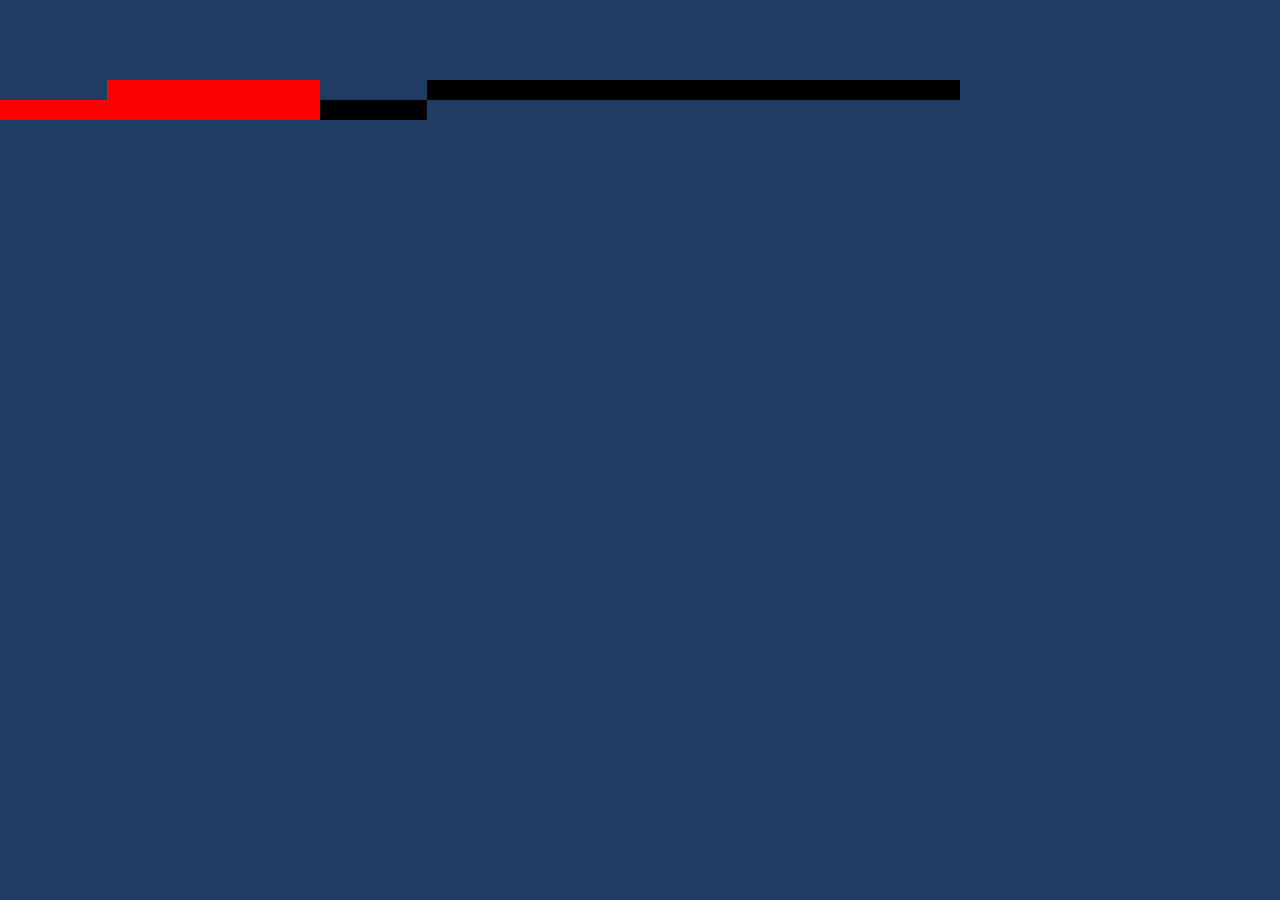
==== bonus/NYAN/index.html @ 743e8edb "FEAT add bonus iron-man" ====
<!DOCTYPE html>
<html lang="en">
<head>
  <meta charset="UTF-8">
  <meta http-equiv="X-UA-Compatible" content="IE=edge">
  <meta name="viewport" content="width=device-width, initial-scale=1.0">
  <title>Document</title>
  <link rel="stylesheet" href="./css/12-bool.css">
  <link rel="stylesheet" href="./css/app.css">
</head>
<body>

  <div class="row">
    <div class="col-12 ">

    </div>
  </div>
  <div class="row">
    <div class="col-12 ">

    </div>
  </div>
  <div class="row">
    <div class="col-12 ">

    </div>
  </div>
  <div class="row">
    <div class="col-12 ">

    </div>
  </div>

  <div class="row">
    <div class="col-2 bg-color-red col-offset-1 ">

    </div>
    <div class="col-5 bg-color-black col-offset-1">

    </div>
  </div>

  <div class="row">
    <div class="col-3 bg-color-red">

    </div>
    <div class="col-1 bg-color-black">

    </div>
  </div>
  
</body>
</html>
---- bonus/NYAN/css/12-bool.css ----
* {
	margin: 0;
	padding: 0;
	box-sizing: border-box;
}


.row {
	display: flex;
	flex-direction: row;
	flex-wrap: wrap;
	margin-left: calc(var(--gutter-x) / 2 * -1);
	margin-right: calc(var(--gutter-x) / 2 * -1);
}

.col {
	flex-grow: 1;
	flex-basis: 0;
	max-width: 50%;
}

.row > * {
	padding: 0 calc(var(--gutter-x) / 2);
}

/* col dimension */

.col-1 {
	flex-basis: calc((100% / 12) * 1);
}

.col-2 {
	flex-basis: calc((100% / 12) * 2);
}

.col-3 {
	flex-basis: calc((100% / 12) * 3);
}

.col-4 {
	flex-basis: calc((100% / 12) * 4);
}

.col-5 {
	flex-basis: calc((100% / 12) * 5);
}

.col-6 {
	flex-basis: calc((100% / 12) * 6);
}

.col-7 {
	flex-basis: calc((100% / 12) * 7);
}

.col-8 {
	flex-basis: calc((100% / 12) * 8);
}

.col-9 {
	flex-basis: calc((100% / 12) * 9);
}

.col-10 {
	flex-basis: calc((100% / 12) * 10);
}

.col-11 {
	flex-basis: calc((100% / 12) * 11);
}

.col-12 {
	flex-basis: calc((100% / 12) * 12);
}

/* offset */

.col-offset-1 {
	margin-left: calc((100% / 12) * 1);
}

.col-offset-2 {
	margin-left: calc((100% / 12) * 2);
}

.col-offset-3 {
	margin-left: calc((100% / 12) * 3);
}

.col-offset-4 {
	margin-left: calc((100% / 12) * 4);
}

.col-offset-5 {
	margin-left: calc((100% / 12) * 5);
}

.col-offset-6 {
	margin-left: calc((100% / 12) * 6);
}

.col-offset-7 {
	margin-left: calc((100% / 12) * 7);
}

.col-offset-8 {
	margin-left: calc((100% / 12) * 8);
}

.col-offset-9 {
	margin-left: calc((100% / 12) * 9);
}

.col-offset-10 {
	margin-left: calc((100% / 12) * 10);
}

.col-offset-11 {
	margin-left: calc((100% / 12) * 11);
}

/* @media all and (max-width: 480px) {
	[class*='col-'] {
		flex-basis: calc((100% / 12) * 12);
	}
} */

@media all AND (min-width: 576px) {
	.col-sm-1 {
		flex-basis: calc((100% / 12) * 1);
	}

	.col-sm-2 {
		flex-basis: calc((100% / 12) * 2);
	}

	.col-sm-3 {
		flex-basis: calc((100% / 12) * 3);
	}

	.col-sm-4 {
		flex-basis: calc((100% / 12) * 4);
	}

	.col-sm-5 {
		flex-basis: calc((100% / 12) * 5);
	}

	.col-sm-6 {
		flex-basis: calc((100% / 12) * 6);
	}

	.col-sm-7 {
		flex-basis: calc((100% / 12) * 7);
	}

	.col-sm-8 {
		flex-basis: calc((100% / 12) * 8);
	}

	.col-sm-9 {
		flex-basis: calc((100% / 12) * 9);
	}

	.col-sm-10 {
		flex-basis: calc((100% / 12) * 10);
	}

	.col-sm-11 {
		flex-basis: calc((100% / 12) * 11);
	}

	.col-sm-12 {
		flex-basis: calc((100% / 12) * 12);
	}

	.col-sm-offset-1 {
		margin-left: calc((100% / 12) * 1);
	}

	.col-sm-offset-2 {
		margin-left: calc((100% / 12) * 2);
	}

	.col-sm-offset-3 {
		margin-left: calc((100% / 12) * 3);
	}

	.col-sm-offset-4 {
		margin-left: calc((100% / 12) * 4);
	}

	.col-sm-offset-5 {
		margin-left: calc((100% / 12) * 5);
	}

	.col-sm-offset-6 {
		margin-left: calc((100% / 12) * 6);
	}

	.col-sm-offset-7 {
		margin-left: calc((100% / 12) * 7);
	}

	.col-sm-offset-8 {
		margin-left: calc((100% / 12) * 8);
	}

	.col-sm-offset-9 {
		margin-left: calc((100% / 12) * 9);
	}

	.col-sm-offset-10 {
		margin-left: calc((100% / 12) * 10);
	}

	.col-sm-offset-11 {
		margin-left: calc((100% / 12) * 11);
	}
}

@media all AND (min-width: 768px) {
	.col-md-1 {
		flex-basis: calc((100% / 12) * 1);
	}

	.col-md-2 {
		flex-basis: calc((100% / 12) * 2);
	}

	.col-md-3 {
		flex-basis: calc((100% / 12) * 3);
	}

	.col-md-4 {
		flex-basis: calc((100% / 12) * 4);
	}

	.col-md-5 {
		flex-basis: calc((100% / 12) * 5);
	}

	.col-md-6 {
		flex-basis: calc((100% / 12) * 6);
	}

	.col-md-7 {
		flex-basis: calc((100% / 12) * 7);
	}

	.col-md-8 {
		flex-basis: calc((100% / 12) * 8);
	}

	.col-md-9 {
		flex-basis: calc((100% / 12) * 9);
	}

	.col-md-10 {
		flex-basis: calc((100% / 12) * 10);
	}

	.col-md-11 {
		flex-basis: calc((100% / 12) * 11);
	}

	.col-md-12 {
		flex-basis: calc((100% / 12) * 12);
	}

	.col-md-offset-1 {
		margin-left: calc((100% / 12) * 1);
	}

	.col-md-offset-2 {
		margin-left: calc((100% / 12) * 2);
	}

	.col-md-offset-3 {
		margin-left: calc((100% / 12) * 3);
	}

	.col-md-offset-4 {
		margin-left: calc((100% / 12) * 4);
	}

	.col-md-offset-5 {
		margin-left: calc((100% / 12) * 5);
	}

	.col-md-offset-6 {
		margin-left: calc((100% / 12) * 6);
	}

	.col-md-offset-7 {
		margin-left: calc((100% / 12) * 7);
	}

	.col-md-offset-8 {
		margin-left: calc((100% / 12) * 8);
	}

	.col-md-offset-9 {
		margin-left: calc((100% / 12) * 9);
	}

	.col-md-offset-10 {
		margin-left: calc((100% / 12) * 10);
	}

	.col-md-offset-11 {
		margin-left: calc((100% / 12) * 11);
	}
}

@media all AND (min-width: 992px) {
	.col-lg-1 {
		flex-basis: calc((100% / 12) * 1);
	}

	.col-lg-2 {
		flex-basis: calc((100% / 12) * 2);
	}

	.col-lg-3 {
		flex-basis: calc((100% / 12) * 3);
	}

	.col-lg-4 {
		flex-basis: calc((100% / 12) * 4);
	}

	.col-lg-5 {
		flex-basis: calc((100% / 12) * 5);
	}

	.col-lg-6 {
		flex-basis: calc((100% / 12) * 6);
	}

	.col-lg-7 {
		flex-basis: calc((100% / 12) * 7);
	}

	.col-lg-8 {
		flex-basis: calc((100% / 12) * 8);
	}

	.col-lg-9 {
		flex-basis: calc((100% / 12) * 9);
	}

	.col-lg-10 {
		flex-basis: calc((100% / 12) * 10);
	}

	.col-lg-11 {
		flex-basis: calc((100% / 12) * 11);
	}

	.col-lg-12 {
		flex-basis: calc((100% / 12) * 12);
	}

	.col-lg-offset-1 {
		margin-left: calc((100% / 12) * 1);
	}

	.col-lg-offset-2 {
		margin-left: calc((100% / 12) * 2);
	}

	.col-lg-offset-3 {
		margin-left: calc((100% / 12) * 3);
	}

	.col-lg-offset-4 {
		margin-left: calc((100% / 12) * 4);
	}

	.col-lg-offset-5 {
		margin-left: calc((100% / 12) * 5);
	}

	.col-lg-offset-6 {
		margin-left: calc((100% / 12) * 6);
	}

	.col-lg-offset-7 {
		margin-left: calc((100% / 12) * 7);
	}

	.col-lg-offset-8 {
		margin-left: calc((100% / 12) * 8);
	}

	.col-lg-offset-9 {
		margin-left: calc((100% / 12) * 9);
	}

	.col-lg-offset-10 {
		margin-left: calc((100% / 12) * 10);
	}

	.col-lg-offset-11 {
		margin-left: calc((100% / 12) * 11);
	}
}
---- bonus/NYAN/css/app.css ----
[class^='col'] {
	padding: 10px;
}

section {

}

body {
	background-color: rgb(31,60,100);
}

.bg-color-red {
	background-color: rgb(250,0,1);
}

.bg-color-orange {
	background-color: #fd951c;
}

.bg-color-black {
	background-color: #000002;
}

.bg-color-yellow {
	background-color: #f1ef0d;
}

.bg-color-midnightblue {
	background-color: #0058ac;
}

.bg-color-aqua {
	background-color: #8ac1ea;
}

.bg-color-pink {
	background-color: #ecc0d4;
}

.bg-color-grey {
	background-color: #a0a2a1;
}

.bg-color-bord {
	background-color: #d7bb71;
}
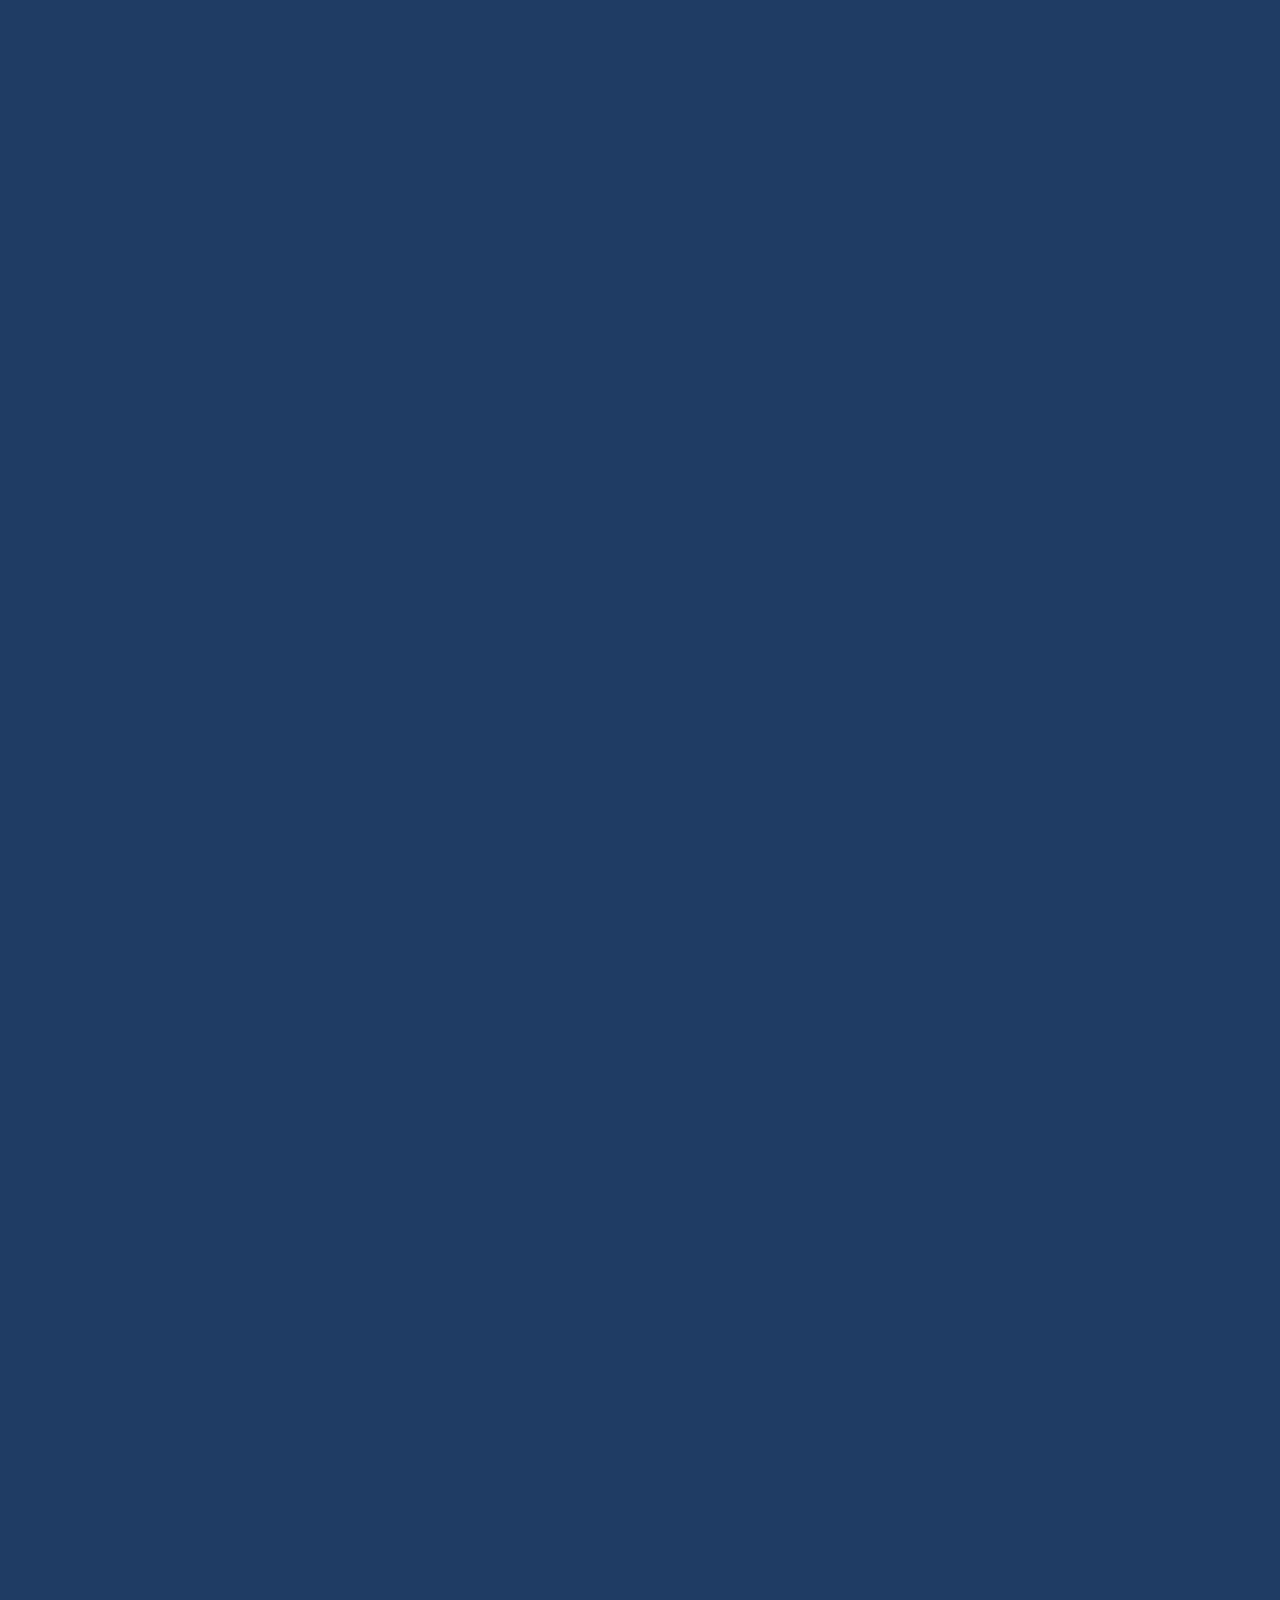
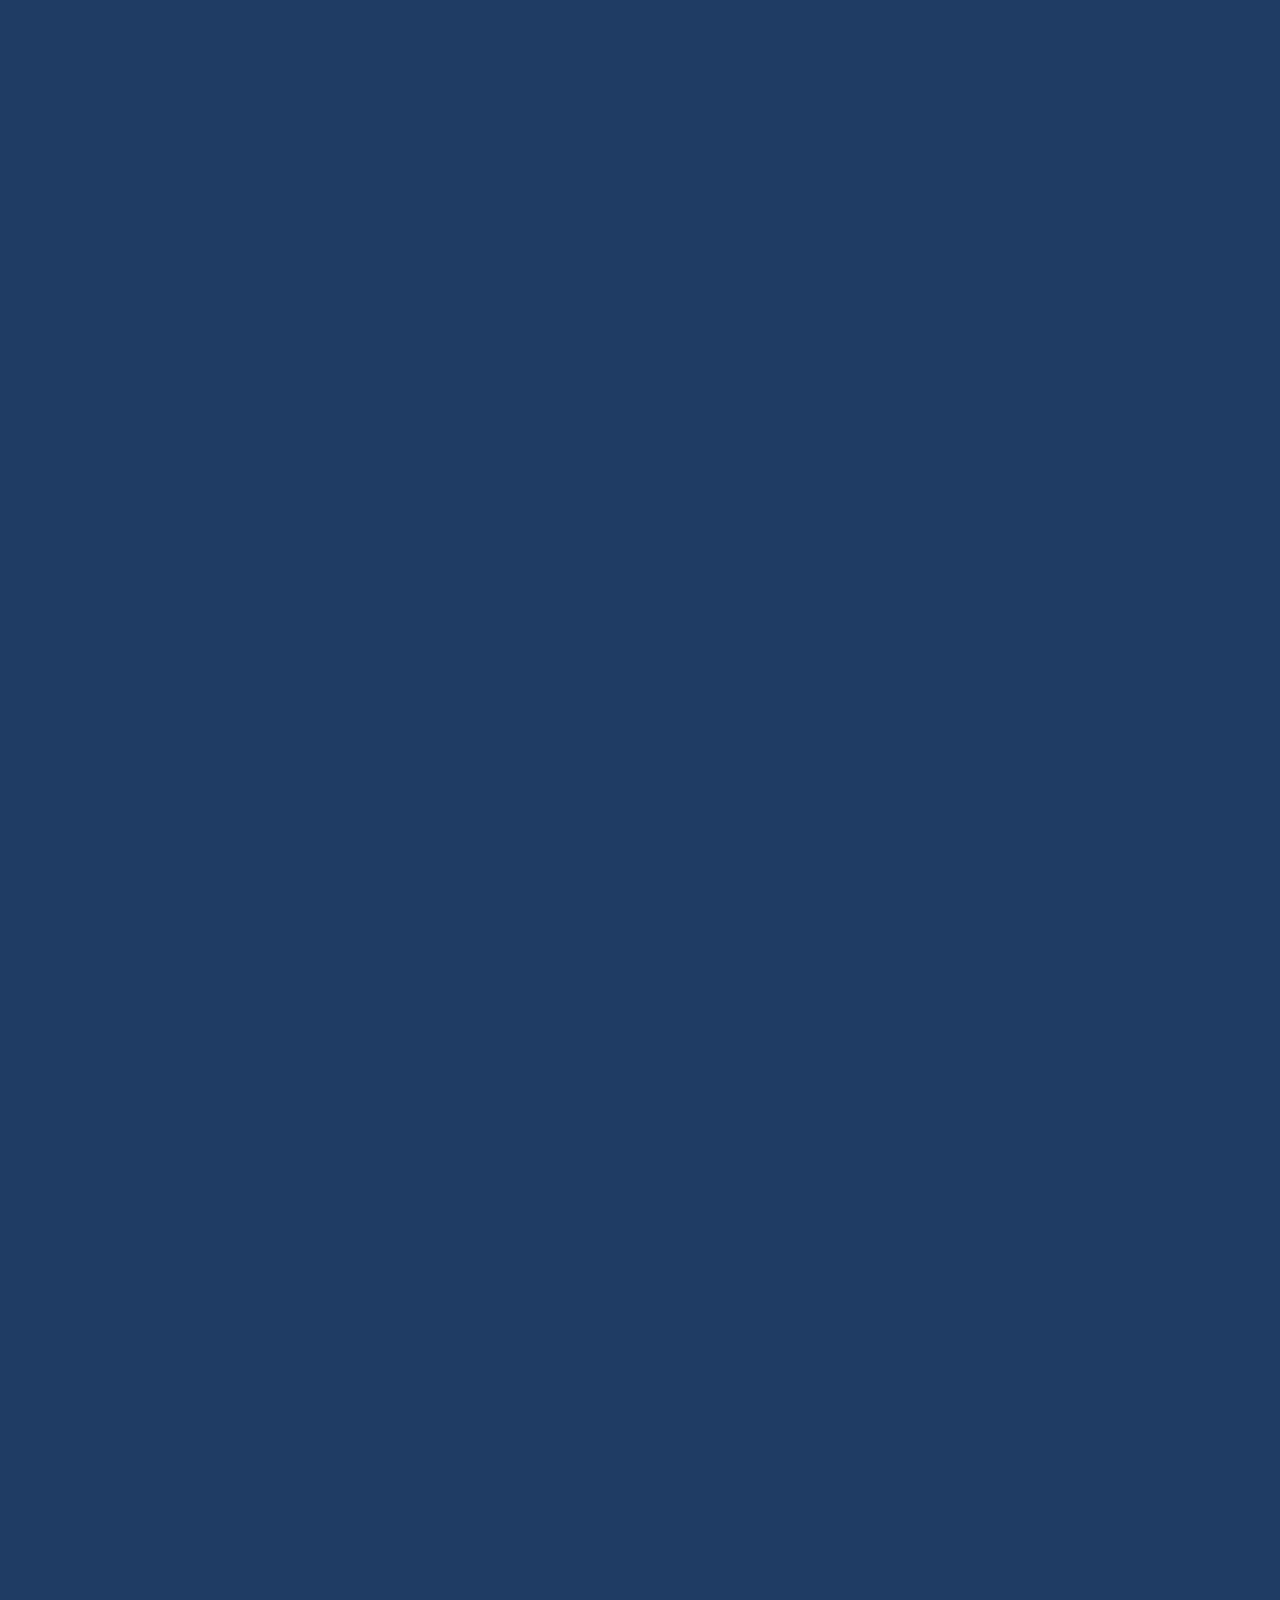
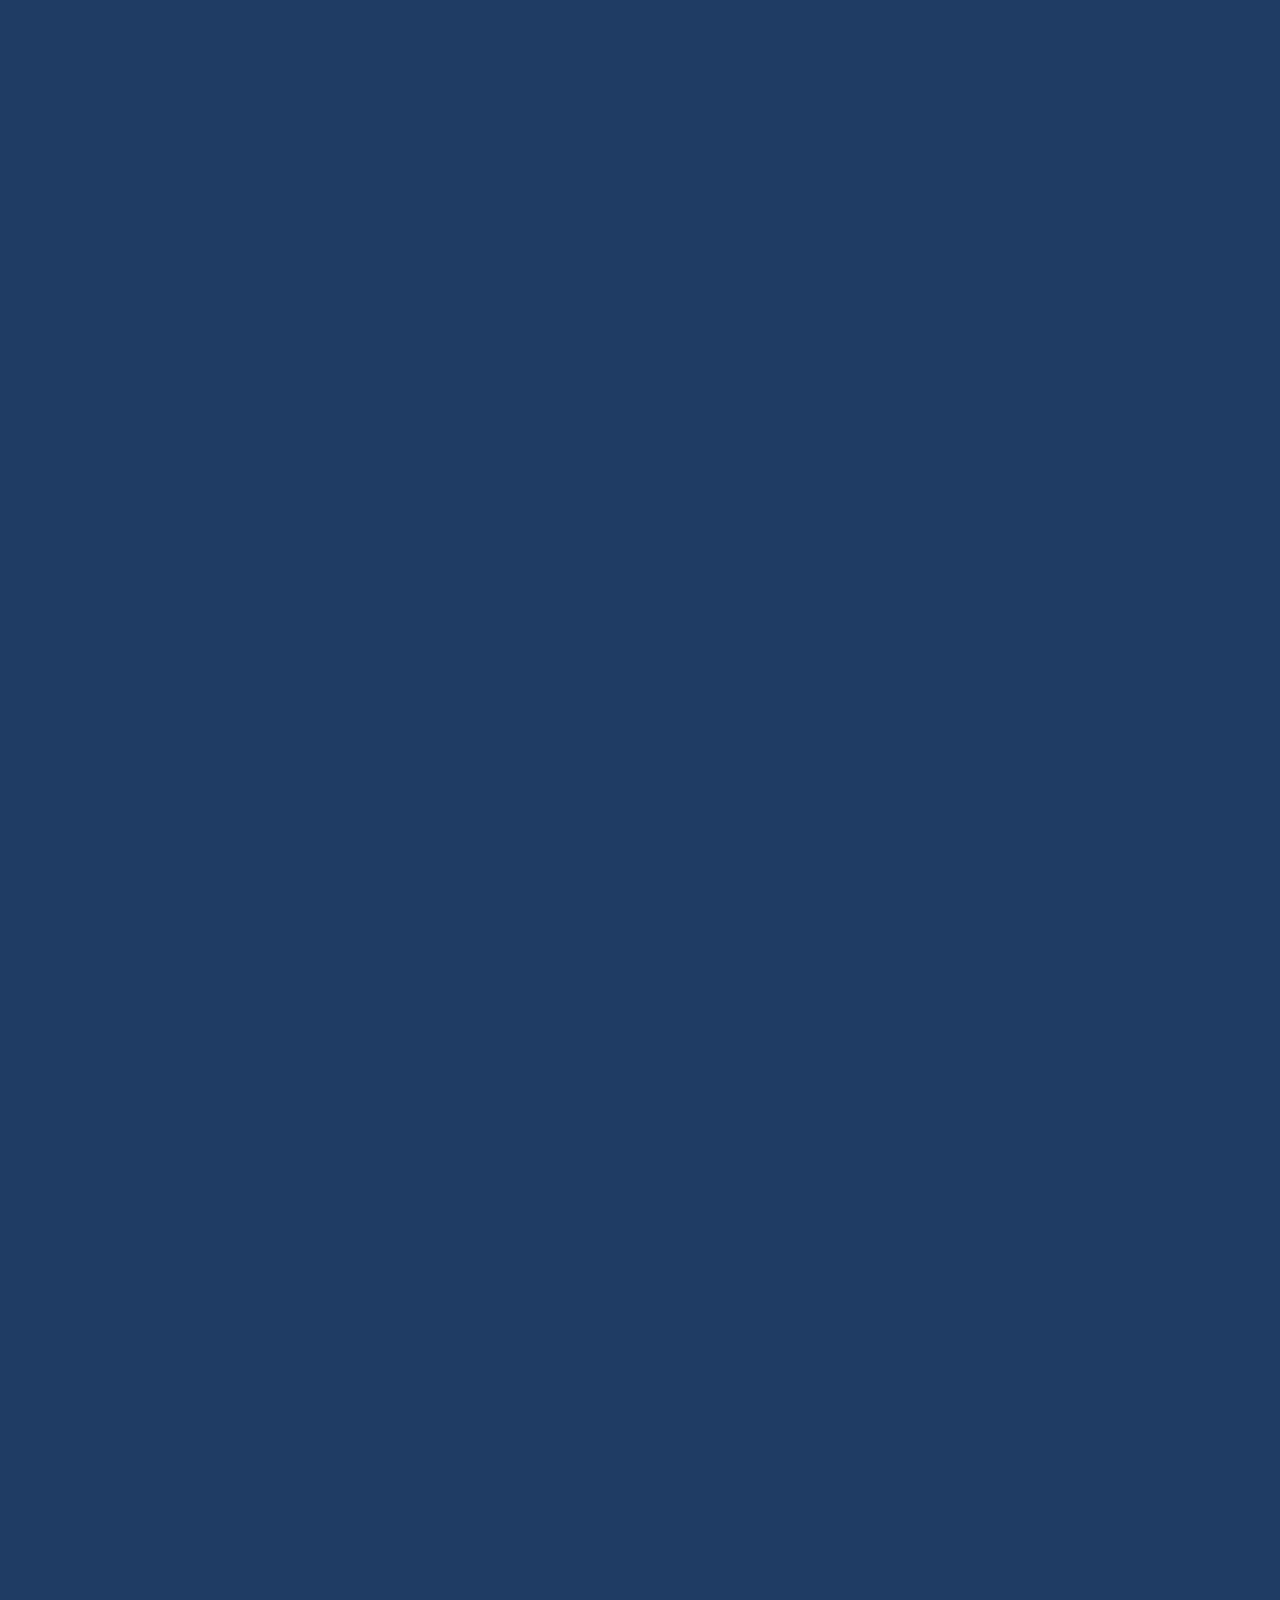
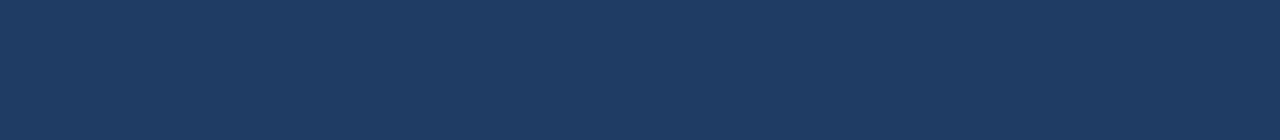
==== commit c792ccb6: "FEAT add bonus project Pokeball" ====
--- a/bonus/NYAN/index.html
+++ b/bonus/NYAN/index.html
@@ -10,44 +10,1111 @@
 </head>
 <body>
 
-  <div class="row">
-    <div class="col-12 ">
 
-    </div>
-  </div>
-  <div class="row">
-    <div class="col-12 ">
+<div class="row">
+  <div class="col-3">
+    <div class="col-1"></div>
+    <div class="col-1"></div>
+    <div class="col-1"></div>
+    <div class="col-1"></div>
+    <div class="col-1"></div>
+    <div class="col-1"></div>
+    <div class="col-1"></div>
+    <div class="col-1"></div>
+    <div class="col-1"></div>
+    <div class="col-1"></div>
+    <div class="col-1"></div>
+    <div class="col-1"></div>
+  </div>
+  <div class="col-3">
+    <div class="col-1"></div>
+    <div class="col-1"></div>
+    <div class="col-1"></div>
+    <div class="col-1"></div>
+    <div class="col-1"></div>
+    <div class="col-1"></div>
+    <div class="col-1"></div>
+    <div class="col-1"></div>
+    <div class="col-1"></div>
+    <div class="col-1"></div>
+    <div class="col-1"></div>
+    <div class="col-1"></div>
+  </div>
+  <div class="col-3">
+    <div class="col-1"></div>
+    <div class="col-1"></div>
+    <div class="col-1"></div>
+    <div class="col-1"></div>
+    <div class="col-1"></div>
+    <div class="col-1"></div>
+    <div class="col-1"></div>
+    <div class="col-1"></div>
+    <div class="col-1"></div>
+    <div class="col-1"></div>
+    <div class="col-1"></div>
+    <div class="col-1"></div>
+  </div>
+  <div class="col-3">
+    <div class="col-1"></div>
+    <div class="col-1"></div>
+    <div class="col-1"></div>
+    <div class="col-1"></div>
+    <div class="col-1"></div>
+    <div class="col-1"></div>
+    <div class="col-1"></div>
+    <div class="col-1"></div>
+    <div class="col-1"></div>
+    <div class="col-1"></div>
+    <div class="col-1"></div>
+    <div class="col-1"></div>
+  </div>
+</div>
 
-    </div>
-  </div>
-  <div class="row">
-    <div class="col-12 ">
+<div class="row">
+  <div class="col-3">
+    <div class="col-1"></div>
+    <div class="col-1"></div>
+    <div class="col-1"></div>
+    <div class="col-1"></div>
+    <div class="col-1"></div>
+    <div class="col-1"></div>
+    <div class="col-1"></div>
+    <div class="col-1"></div>
+    <div class="col-1"></div>
+    <div class="col-1"></div>
+    <div class="col-1"></div>
+    <div class="col-1"></div>
+  </div>
+  <div class="col-3">
+    <div class="col-1"></div>
+    <div class="col-1"></div>
+    <div class="col-1"></div>
+    <div class="col-1"></div>
+    <div class="col-1"></div>
+    <div class="col-1"></div>
+    <div class="col-1"></div>
+    <div class="col-1"></div>
+    <div class="col-1"></div>
+    <div class="col-1"></div>
+    <div class="col-1"></div>
+    <div class="col-1"></div>
+  </div>
+  <div class="col-3">
+    <div class="col-1"></div>
+    <div class="col-1"></div>
+    <div class="col-1"></div>
+    <div class="col-1"></div>
+    <div class="col-1"></div>
+    <div class="col-1"></div>
+    <div class="col-1"></div>
+    <div class="col-1"></div>
+    <div class="col-1"></div>
+    <div class="col-1"></div>
+    <div class="col-1"></div>
+    <div class="col-1"></div>
+  </div>
+  <div class="col-3">
+    <div class="col-1"></div>
+    <div class="col-1"></div>
+    <div class="col-1"></div>
+    <div class="col-1"></div>
+    <div class="col-1"></div>
+    <div class="col-1"></div>
+    <div class="col-1"></div>
+    <div class="col-1"></div>
+    <div class="col-1"></div>
+    <div class="col-1"></div>
+    <div class="col-1"></div>
+    <div class="col-1"></div>
+  </div>
+</div>
+<div class="row">
+  <div class="col-3">
+    <div class="col-1"></div>
+    <div class="col-1"></div>
+    <div class="col-1"></div>
+    <div class="col-1"></div>
+    <div class="col-1"></div>
+    <div class="col-1"></div>
+    <div class="col-1"></div>
+    <div class="col-1"></div>
+    <div class="col-1"></div>
+    <div class="col-1"></div>
+    <div class="col-1"></div>
+    <div class="col-1"></div>
+  </div>
+  <div class="col-3">
+    <div class="col-1"></div>
+    <div class="col-1"></div>
+    <div class="col-1"></div>
+    <div class="col-1"></div>
+    <div class="col-1"></div>
+    <div class="col-1"></div>
+    <div class="col-1"></div>
+    <div class="col-1"></div>
+    <div class="col-1"></div>
+    <div class="col-1"></div>
+    <div class="col-1"></div>
+    <div class="col-1"></div>
+  </div>
+  <div class="col-3">
+    <div class="col-1"></div>
+    <div class="col-1"></div>
+    <div class="col-1"></div>
+    <div class="col-1"></div>
+    <div class="col-1"></div>
+    <div class="col-1"></div>
+    <div class="col-1"></div>
+    <div class="col-1"></div>
+    <div class="col-1"></div>
+    <div class="col-1"></div>
+    <div class="col-1"></div>
+    <div class="col-1"></div>
+  </div>
+  <div class="col-3">
+    <div class="col-1"></div>
+    <div class="col-1"></div>
+    <div class="col-1"></div>
+    <div class="col-1"></div>
+    <div class="col-1"></div>
+    <div class="col-1"></div>
+    <div class="col-1"></div>
+    <div class="col-1"></div>
+    <div class="col-1"></div>
+    <div class="col-1"></div>
+    <div class="col-1"></div>
+    <div class="col-1"></div>
+  </div>
+</div>
+<div class="row">
+  <div class="col-3">
+    <div class="col-1"></div>
+    <div class="col-1"></div>
+    <div class="col-1"></div>
+    <div class="col-1"></div>
+    <div class="col-1"></div>
+    <div class="col-1"></div>
+    <div class="col-1"></div>
+    <div class="col-1"></div>
+    <div class="col-1"></div>
+    <div class="col-1"></div>
+    <div class="col-1"></div>
+    <div class="col-1"></div>
+  </div>
+  <div class="col-3">
+    <div class="col-1"></div>
+    <div class="col-1"></div>
+    <div class="col-1"></div>
+    <div class="col-1"></div>
+    <div class="col-1"></div>
+    <div class="col-1"></div>
+    <div class="col-1"></div>
+    <div class="col-1"></div>
+    <div class="col-1"></div>
+    <div class="col-1"></div>
+    <div class="col-1"></div>
+    <div class="col-1"></div>
+  </div>
+  <div class="col-3">
+    <div class="col-1"></div>
+    <div class="col-1"></div>
+    <div class="col-1"></div>
+    <div class="col-1"></div>
+    <div class="col-1"></div>
+    <div class="col-1"></div>
+    <div class="col-1"></div>
+    <div class="col-1"></div>
+    <div class="col-1"></div>
+    <div class="col-1"></div>
+    <div class="col-1"></div>
+    <div class="col-1"></div>
+  </div>
+  <div class="col-3">
+    <div class="col-1"></div>
+    <div class="col-1"></div>
+    <div class="col-1"></div>
+    <div class="col-1"></div>
+    <div class="col-1"></div>
+    <div class="col-1"></div>
+    <div class="col-1"></div>
+    <div class="col-1"></div>
+    <div class="col-1"></div>
+    <div class="col-1"></div>
+    <div class="col-1"></div>
+    <div class="col-1"></div>
+  </div>
+</div>
+<div class="row">
+  <div class="col-3">
+    <div class="col-1"></div>
+    <div class="col-1"></div>
+    <div class="col-1"></div>
+    <div class="col-1"></div>
+    <div class="col-1"></div>
+    <div class="col-1"></div>
+    <div class="col-1"></div>
+    <div class="col-1"></div>
+    <div class="col-1"></div>
+    <div class="col-1"></div>
+    <div class="col-1"></div>
+    <div class="col-1"></div>
+  </div>
+  <div class="col-3">
+    <div class="col-1"></div>
+    <div class="col-1"></div>
+    <div class="col-1"></div>
+    <div class="col-1"></div>
+    <div class="col-1"></div>
+    <div class="col-1"></div>
+    <div class="col-1"></div>
+    <div class="col-1"></div>
+    <div class="col-1"></div>
+    <div class="col-1"></div>
+    <div class="col-1"></div>
+    <div class="col-1"></div>
+  </div>
+  <div class="col-3">
+    <div class="col-1"></div>
+    <div class="col-1"></div>
+    <div class="col-1"></div>
+    <div class="col-1"></div>
+    <div class="col-1"></div>
+    <div class="col-1"></div>
+    <div class="col-1"></div>
+    <div class="col-1"></div>
+    <div class="col-1"></div>
+    <div class="col-1"></div>
+    <div class="col-1"></div>
+    <div class="col-1"></div>
+  </div>
+  <div class="col-3">
+    <div class="col-1"></div>
+    <div class="col-1"></div>
+    <div class="col-1"></div>
+    <div class="col-1"></div>
+    <div class="col-1"></div>
+    <div class="col-1"></div>
+    <div class="col-1"></div>
+    <div class="col-1"></div>
+    <div class="col-1"></div>
+    <div class="col-1"></div>
+    <div class="col-1"></div>
+    <div class="col-1"></div>
+  </div>
+</div>
+<div class="row">
+  <div class="col-3">
+    <div class="col-1"></div>
+    <div class="col-1"></div>
+    <div class="col-1"></div>
+    <div class="col-1"></div>
+    <div class="col-1"></div>
+    <div class="col-1"></div>
+    <div class="col-1"></div>
+    <div class="col-1"></div>
+    <div class="col-1"></div>
+    <div class="col-1"></div>
+    <div class="col-1"></div>
+    <div class="col-1"></div>
+  </div>
+  <div class="col-3">
+    <div class="col-1"></div>
+    <div class="col-1"></div>
+    <div class="col-1"></div>
+    <div class="col-1"></div>
+    <div class="col-1"></div>
+    <div class="col-1"></div>
+    <div class="col-1"></div>
+    <div class="col-1"></div>
+    <div class="col-1"></div>
+    <div class="col-1"></div>
+    <div class="col-1"></div>
+    <div class="col-1"></div>
+  </div>
+  <div class="col-3">
+    <div class="col-1"></div>
+    <div class="col-1"></div>
+    <div class="col-1"></div>
+    <div class="col-1"></div>
+    <div class="col-1"></div>
+    <div class="col-1"></div>
+    <div class="col-1"></div>
+    <div class="col-1"></div>
+    <div class="col-1"></div>
+    <div class="col-1"></div>
+    <div class="col-1"></div>
+    <div class="col-1"></div>
+  </div>
+  <div class="col-3">
+    <div class="col-1"></div>
+    <div class="col-1"></div>
+    <div class="col-1"></div>
+    <div class="col-1"></div>
+    <div class="col-1"></div>
+    <div class="col-1"></div>
+    <div class="col-1"></div>
+    <div class="col-1"></div>
+    <div class="col-1"></div>
+    <div class="col-1"></div>
+    <div class="col-1"></div>
+    <div class="col-1"></div>
+  </div>
+</div>
+<div class="row">
+  <div class="col-3">
+    <div class="col-1"></div>
+    <div class="col-1"></div>
+    <div class="col-1"></div>
+    <div class="col-1"></div>
+    <div class="col-1"></div>
+    <div class="col-1"></div>
+    <div class="col-1"></div>
+    <div class="col-1"></div>
+    <div class="col-1"></div>
+    <div class="col-1"></div>
+    <div class="col-1"></div>
+    <div class="col-1"></div>
+  </div>
+  <div class="col-3">
+    <div class="col-1"></div>
+    <div class="col-1"></div>
+    <div class="col-1"></div>
+    <div class="col-1"></div>
+    <div class="col-1"></div>
+    <div class="col-1"></div>
+    <div class="col-1"></div>
+    <div class="col-1"></div>
+    <div class="col-1"></div>
+    <div class="col-1"></div>
+    <div class="col-1"></div>
+    <div class="col-1"></div>
+  </div>
+  <div class="col-3">
+    <div class="col-1"></div>
+    <div class="col-1"></div>
+    <div class="col-1"></div>
+    <div class="col-1"></div>
+    <div class="col-1"></div>
+    <div class="col-1"></div>
+    <div class="col-1"></div>
+    <div class="col-1"></div>
+    <div class="col-1"></div>
+    <div class="col-1"></div>
+    <div class="col-1"></div>
+    <div class="col-1"></div>
+  </div>
+  <div class="col-3">
+    <div class="col-1"></div>
+    <div class="col-1"></div>
+    <div class="col-1"></div>
+    <div class="col-1"></div>
+    <div class="col-1"></div>
+    <div class="col-1"></div>
+    <div class="col-1"></div>
+    <div class="col-1"></div>
+    <div class="col-1"></div>
+    <div class="col-1"></div>
+    <div class="col-1"></div>
+    <div class="col-1"></div>
+  </div>
+</div>
+<div class="row">
+  <div class="col-3">
+    <div class="col-1"></div>
+    <div class="col-1"></div>
+    <div class="col-1"></div>
+    <div class="col-1"></div>
+    <div class="col-1"></div>
+    <div class="col-1"></div>
+    <div class="col-1"></div>
+    <div class="col-1"></div>
+    <div class="col-1"></div>
+    <div class="col-1"></div>
+    <div class="col-1"></div>
+    <div class="col-1"></div>
+  </div>
+  <div class="col-3">
+    <div class="col-1"></div>
+    <div class="col-1"></div>
+    <div class="col-1"></div>
+    <div class="col-1"></div>
+    <div class="col-1"></div>
+    <div class="col-1"></div>
+    <div class="col-1"></div>
+    <div class="col-1"></div>
+    <div class="col-1"></div>
+    <div class="col-1"></div>
+    <div class="col-1"></div>
+    <div class="col-1"></div>
+  </div>
+  <div class="col-3">
+    <div class="col-1"></div>
+    <div class="col-1"></div>
+    <div class="col-1"></div>
+    <div class="col-1"></div>
+    <div class="col-1"></div>
+    <div class="col-1"></div>
+    <div class="col-1"></div>
+    <div class="col-1"></div>
+    <div class="col-1"></div>
+    <div class="col-1"></div>
+    <div class="col-1"></div>
+    <div class="col-1"></div>
+  </div>
+  <div class="col-3">
+    <div class="col-1"></div>
+    <div class="col-1"></div>
+    <div class="col-1"></div>
+    <div class="col-1"></div>
+    <div class="col-1"></div>
+    <div class="col-1"></div>
+    <div class="col-1"></div>
+    <div class="col-1"></div>
+    <div class="col-1"></div>
+    <div class="col-1"></div>
+    <div class="col-1"></div>
+    <div class="col-1"></div>
+  </div>
+</div>
+<div class="row">
+  <div class="col-3">
+    <div class="col-1"></div>
+    <div class="col-1"></div>
+    <div class="col-1"></div>
+    <div class="col-1"></div>
+    <div class="col-1"></div>
+    <div class="col-1"></div>
+    <div class="col-1"></div>
+    <div class="col-1"></div>
+    <div class="col-1"></div>
+    <div class="col-1"></div>
+    <div class="col-1"></div>
+    <div class="col-1"></div>
+  </div>
+  <div class="col-3">
+    <div class="col-1"></div>
+    <div class="col-1"></div>
+    <div class="col-1"></div>
+    <div class="col-1"></div>
+    <div class="col-1"></div>
+    <div class="col-1"></div>
+    <div class="col-1"></div>
+    <div class="col-1"></div>
+    <div class="col-1"></div>
+    <div class="col-1"></div>
+    <div class="col-1"></div>
+    <div class="col-1"></div>
+  </div>
+  <div class="col-3">
+    <div class="col-1"></div>
+    <div class="col-1"></div>
+    <div class="col-1"></div>
+    <div class="col-1"></div>
+    <div class="col-1"></div>
+    <div class="col-1"></div>
+    <div class="col-1"></div>
+    <div class="col-1"></div>
+    <div class="col-1"></div>
+    <div class="col-1"></div>
+    <div class="col-1"></div>
+    <div class="col-1"></div>
+  </div>
+  <div class="col-3">
+    <div class="col-1"></div>
+    <div class="col-1"></div>
+    <div class="col-1"></div>
+    <div class="col-1"></div>
+    <div class="col-1"></div>
+    <div class="col-1"></div>
+    <div class="col-1"></div>
+    <div class="col-1"></div>
+    <div class="col-1"></div>
+    <div class="col-1"></div>
+    <div class="col-1"></div>
+    <div class="col-1"></div>
+  </div>
+</div>
+<div class="row">
+  <div class="col-3">
+    <div class="col-1"></div>
+    <div class="col-1"></div>
+    <div class="col-1"></div>
+    <div class="col-1"></div>
+    <div class="col-1"></div>
+    <div class="col-1"></div>
+    <div class="col-1"></div>
+    <div class="col-1"></div>
+    <div class="col-1"></div>
+    <div class="col-1"></div>
+    <div class="col-1"></div>
+    <div class="col-1"></div>
+  </div>
+  <div class="col-3">
+    <div class="col-1"></div>
+    <div class="col-1"></div>
+    <div class="col-1"></div>
+    <div class="col-1"></div>
+    <div class="col-1"></div>
+    <div class="col-1"></div>
+    <div class="col-1"></div>
+    <div class="col-1"></div>
+    <div class="col-1"></div>
+    <div class="col-1"></div>
+    <div class="col-1"></div>
+    <div class="col-1"></div>
+  </div>
+  <div class="col-3">
+    <div class="col-1"></div>
+    <div class="col-1"></div>
+    <div class="col-1"></div>
+    <div class="col-1"></div>
+    <div class="col-1"></div>
+    <div class="col-1"></div>
+    <div class="col-1"></div>
+    <div class="col-1"></div>
+    <div class="col-1"></div>
+    <div class="col-1"></div>
+    <div class="col-1"></div>
+    <div class="col-1"></div>
+  </div>
+  <div class="col-3">
+    <div class="col-1"></div>
+    <div class="col-1"></div>
+    <div class="col-1"></div>
+    <div class="col-1"></div>
+    <div class="col-1"></div>
+    <div class="col-1"></div>
+    <div class="col-1"></div>
+    <div class="col-1"></div>
+    <div class="col-1"></div>
+    <div class="col-1"></div>
+    <div class="col-1"></div>
+    <div class="col-1"></div>
+  </div>
+</div>
+<div class="row">
+  <div class="col-3">
+    <div class="col-1"></div>
+    <div class="col-1"></div>
+    <div class="col-1"></div>
+    <div class="col-1"></div>
+    <div class="col-1"></div>
+    <div class="col-1"></div>
+    <div class="col-1"></div>
+    <div class="col-1"></div>
+    <div class="col-1"></div>
+    <div class="col-1"></div>
+    <div class="col-1"></div>
+    <div class="col-1"></div>
+  </div>
+  <div class="col-3">
+    <div class="col-1"></div>
+    <div class="col-1"></div>
+    <div class="col-1"></div>
+    <div class="col-1"></div>
+    <div class="col-1"></div>
+    <div class="col-1"></div>
+    <div class="col-1"></div>
+    <div class="col-1"></div>
+    <div class="col-1"></div>
+    <div class="col-1"></div>
+    <div class="col-1"></div>
+    <div class="col-1"></div>
+  </div>
+  <div class="col-3">
+    <div class="col-1"></div>
+    <div class="col-1"></div>
+    <div class="col-1"></div>
+    <div class="col-1"></div>
+    <div class="col-1"></div>
+    <div class="col-1"></div>
+    <div class="col-1"></div>
+    <div class="col-1"></div>
+    <div class="col-1"></div>
+    <div class="col-1"></div>
+    <div class="col-1"></div>
+    <div class="col-1"></div>
+  </div>
+  <div class="col-3">
+    <div class="col-1"></div>
+    <div class="col-1"></div>
+    <div class="col-1"></div>
+    <div class="col-1"></div>
+    <div class="col-1"></div>
+    <div class="col-1"></div>
+    <div class="col-1"></div>
+    <div class="col-1"></div>
+    <div class="col-1"></div>
+    <div class="col-1"></div>
+    <div class="col-1"></div>
+    <div class="col-1"></div>
+  </div>
+</div>
+<div class="row">
+  <div class="col-3">
+    <div class="col-1"></div>
+    <div class="col-1"></div>
+    <div class="col-1"></div>
+    <div class="col-1"></div>
+    <div class="col-1"></div>
+    <div class="col-1"></div>
+    <div class="col-1"></div>
+    <div class="col-1"></div>
+    <div class="col-1"></div>
+    <div class="col-1"></div>
+    <div class="col-1"></div>
+    <div class="col-1"></div>
+  </div>
+  <div class="col-3">
+    <div class="col-1"></div>
+    <div class="col-1"></div>
+    <div class="col-1"></div>
+    <div class="col-1"></div>
+    <div class="col-1"></div>
+    <div class="col-1"></div>
+    <div class="col-1"></div>
+    <div class="col-1"></div>
+    <div class="col-1"></div>
+    <div class="col-1"></div>
+    <div class="col-1"></div>
+    <div class="col-1"></div>
+  </div>
+  <div class="col-3">
+    <div class="col-1"></div>
+    <div class="col-1"></div>
+    <div class="col-1"></div>
+    <div class="col-1"></div>
+    <div class="col-1"></div>
+    <div class="col-1"></div>
+    <div class="col-1"></div>
+    <div class="col-1"></div>
+    <div class="col-1"></div>
+    <div class="col-1"></div>
+    <div class="col-1"></div>
+    <div class="col-1"></div>
+  </div>
+  <div class="col-3">
+    <div class="col-1"></div>
+    <div class="col-1"></div>
+    <div class="col-1"></div>
+    <div class="col-1"></div>
+    <div class="col-1"></div>
+    <div class="col-1"></div>
+    <div class="col-1"></div>
+    <div class="col-1"></div>
+    <div class="col-1"></div>
+    <div class="col-1"></div>
+    <div class="col-1"></div>
+    <div class="col-1"></div>
+  </div>
+</div>
+<div class="row">
+  <div class="col-3">
+    <div class="col-1"></div>
+    <div class="col-1"></div>
+    <div class="col-1"></div>
+    <div class="col-1"></div>
+    <div class="col-1"></div>
+    <div class="col-1"></div>
+    <div class="col-1"></div>
+    <div class="col-1"></div>
+    <div class="col-1"></div>
+    <div class="col-1"></div>
+    <div class="col-1"></div>
+    <div class="col-1"></div>
+  </div>
+  <div class="col-3">
+    <div class="col-1"></div>
+    <div class="col-1"></div>
+    <div class="col-1"></div>
+    <div class="col-1"></div>
+    <div class="col-1"></div>
+    <div class="col-1"></div>
+    <div class="col-1"></div>
+    <div class="col-1"></div>
+    <div class="col-1"></div>
+    <div class="col-1"></div>
+    <div class="col-1"></div>
+    <div class="col-1"></div>
+  </div>
+  <div class="col-3">
+    <div class="col-1"></div>
+    <div class="col-1"></div>
+    <div class="col-1"></div>
+    <div class="col-1"></div>
+    <div class="col-1"></div>
+    <div class="col-1"></div>
+    <div class="col-1"></div>
+    <div class="col-1"></div>
+    <div class="col-1"></div>
+    <div class="col-1"></div>
+    <div class="col-1"></div>
+    <div class="col-1"></div>
+  </div>
+  <div class="col-3">
+    <div class="col-1"></div>
+    <div class="col-1"></div>
+    <div class="col-1"></div>
+    <div class="col-1"></div>
+    <div class="col-1"></div>
+    <div class="col-1"></div>
+    <div class="col-1"></div>
+    <div class="col-1"></div>
+    <div class="col-1"></div>
+    <div class="col-1"></div>
+    <div class="col-1"></div>
+    <div class="col-1"></div>
+  </div>
+</div>
+<div class="row">
+  <div class="col-3">
+    <div class="col-1"></div>
+    <div class="col-1"></div>
+    <div class="col-1"></div>
+    <div class="col-1"></div>
+    <div class="col-1"></div>
+    <div class="col-1"></div>
+    <div class="col-1"></div>
+    <div class="col-1"></div>
+    <div class="col-1"></div>
+    <div class="col-1"></div>
+    <div class="col-1"></div>
+    <div class="col-1"></div>
+  </div>
+  <div class="col-3">
+    <div class="col-1"></div>
+    <div class="col-1"></div>
+    <div class="col-1"></div>
+    <div class="col-1"></div>
+    <div class="col-1"></div>
+    <div class="col-1"></div>
+    <div class="col-1"></div>
+    <div class="col-1"></div>
+    <div class="col-1"></div>
+    <div class="col-1"></div>
+    <div class="col-1"></div>
+    <div class="col-1"></div>
+  </div>
+  <div class="col-3">
+    <div class="col-1"></div>
+    <div class="col-1"></div>
+    <div class="col-1"></div>
+    <div class="col-1"></div>
+    <div class="col-1"></div>
+    <div class="col-1"></div>
+    <div class="col-1"></div>
+    <div class="col-1"></div>
+    <div class="col-1"></div>
+    <div class="col-1"></div>
+    <div class="col-1"></div>
+    <div class="col-1"></div>
+  </div>
+  <div class="col-3">
+    <div class="col-1"></div>
+    <div class="col-1"></div>
+    <div class="col-1"></div>
+    <div class="col-1"></div>
+    <div class="col-1"></div>
+    <div class="col-1"></div>
+    <div class="col-1"></div>
+    <div class="col-1"></div>
+    <div class="col-1"></div>
+    <div class="col-1"></div>
+    <div class="col-1"></div>
+    <div class="col-1"></div>
+  </div>
+</div>
+<div class="row">
+  <div class="col-3">
+    <div class="col-1"></div>
+    <div class="col-1"></div>
+    <div class="col-1"></div>
+    <div class="col-1"></div>
+    <div class="col-1"></div>
+    <div class="col-1"></div>
+    <div class="col-1"></div>
+    <div class="col-1"></div>
+    <div class="col-1"></div>
+    <div class="col-1"></div>
+    <div class="col-1"></div>
+    <div class="col-1"></div>
+  </div>
+  <div class="col-3">
+    <div class="col-1"></div>
+    <div class="col-1"></div>
+    <div class="col-1"></div>
+    <div class="col-1"></div>
+    <div class="col-1"></div>
+    <div class="col-1"></div>
+    <div class="col-1"></div>
+    <div class="col-1"></div>
+    <div class="col-1"></div>
+    <div class="col-1"></div>
+    <div class="col-1"></div>
+    <div class="col-1"></div>
+  </div>
+  <div class="col-3">
+    <div class="col-1"></div>
+    <div class="col-1"></div>
+    <div class="col-1"></div>
+    <div class="col-1"></div>
+    <div class="col-1"></div>
+    <div class="col-1"></div>
+    <div class="col-1"></div>
+    <div class="col-1"></div>
+    <div class="col-1"></div>
+    <div class="col-1"></div>
+    <div class="col-1"></div>
+    <div class="col-1"></div>
+  </div>
+  <div class="col-3">
+    <div class="col-1"></div>
+    <div class="col-1"></div>
+    <div class="col-1"></div>
+    <div class="col-1"></div>
+    <div class="col-1"></div>
+    <div class="col-1"></div>
+    <div class="col-1"></div>
+    <div class="col-1"></div>
+    <div class="col-1"></div>
+    <div class="col-1"></div>
+    <div class="col-1"></div>
+    <div class="col-1"></div>
+  </div>
+</div>
+<div class="row">
+  <div class="col-3">
+    <div class="col-1"></div>
+    <div class="col-1"></div>
+    <div class="col-1"></div>
+    <div class="col-1"></div>
+    <div class="col-1"></div>
+    <div class="col-1"></div>
+    <div class="col-1"></div>
+    <div class="col-1"></div>
+    <div class="col-1"></div>
+    <div class="col-1"></div>
+    <div class="col-1"></div>
+    <div class="col-1"></div>
+  </div>
+  <div class="col-3">
+    <div class="col-1"></div>
+    <div class="col-1"></div>
+    <div class="col-1"></div>
+    <div class="col-1"></div>
+    <div class="col-1"></div>
+    <div class="col-1"></div>
+    <div class="col-1"></div>
+    <div class="col-1"></div>
+    <div class="col-1"></div>
+    <div class="col-1"></div>
+    <div class="col-1"></div>
+    <div class="col-1"></div>
+  </div>
+  <div class="col-3">
+    <div class="col-1"></div>
+    <div class="col-1"></div>
+    <div class="col-1"></div>
+    <div class="col-1"></div>
+    <div class="col-1"></div>
+    <div class="col-1"></div>
+    <div class="col-1"></div>
+    <div class="col-1"></div>
+    <div class="col-1"></div>
+    <div class="col-1"></div>
+    <div class="col-1"></div>
+    <div class="col-1"></div>
+  </div>
+  <div class="col-3">
+    <div class="col-1"></div>
+    <div class="col-1"></div>
+    <div class="col-1"></div>
+    <div class="col-1"></div>
+    <div class="col-1"></div>
+    <div class="col-1"></div>
+    <div class="col-1"></div>
+    <div class="col-1"></div>
+    <div class="col-1"></div>
+    <div class="col-1"></div>
+    <div class="col-1"></div>
+    <div class="col-1"></div>
+  </div>
+</div>
+<div class="row">
+  <div class="col-3">
+    <div class="col-1"></div>
+    <div class="col-1"></div>
+    <div class="col-1"></div>
+    <div class="col-1"></div>
+    <div class="col-1"></div>
+    <div class="col-1"></div>
+    <div class="col-1"></div>
+    <div class="col-1"></div>
+    <div class="col-1"></div>
+    <div class="col-1"></div>
+    <div class="col-1"></div>
+    <div class="col-1"></div>
+  </div>
+  <div class="col-3">
+    <div class="col-1"></div>
+    <div class="col-1"></div>
+    <div class="col-1"></div>
+    <div class="col-1"></div>
+    <div class="col-1"></div>
+    <div class="col-1"></div>
+    <div class="col-1"></div>
+    <div class="col-1"></div>
+    <div class="col-1"></div>
+    <div class="col-1"></div>
+    <div class="col-1"></div>
+    <div class="col-1"></div>
+  </div>
+  <div class="col-3">
+    <div class="col-1"></div>
+    <div class="col-1"></div>
+    <div class="col-1"></div>
+    <div class="col-1"></div>
+    <div class="col-1"></div>
+    <div class="col-1"></div>
+    <div class="col-1"></div>
+    <div class="col-1"></div>
+    <div class="col-1"></div>
+    <div class="col-1"></div>
+    <div class="col-1"></div>
+    <div class="col-1"></div>
+  </div>
+  <div class="col-3">
+    <div class="col-1"></div>
+    <div class="col-1"></div>
+    <div class="col-1"></div>
+    <div class="col-1"></div>
+    <div class="col-1"></div>
+    <div class="col-1"></div>
+    <div class="col-1"></div>
+    <div class="col-1"></div>
+    <div class="col-1"></div>
+    <div class="col-1"></div>
+    <div class="col-1"></div>
+    <div class="col-1"></div>
+  </div>
+</div>
+<div class="row">
+  <div class="col-3">
+    <div class="col-1"></div>
+    <div class="col-1"></div>
+    <div class="col-1"></div>
+    <div class="col-1"></div>
+    <div class="col-1"></div>
+    <div class="col-1"></div>
+    <div class="col-1"></div>
+    <div class="col-1"></div>
+    <div class="col-1"></div>
+    <div class="col-1"></div>
+    <div class="col-1"></div>
+    <div class="col-1"></div>
+  </div>
+  <div class="col-3">
+    <div class="col-1"></div>
+    <div class="col-1"></div>
+    <div class="col-1"></div>
+    <div class="col-1"></div>
+    <div class="col-1"></div>
+    <div class="col-1"></div>
+    <div class="col-1"></div>
+    <div class="col-1"></div>
+    <div class="col-1"></div>
+    <div class="col-1"></div>
+    <div class="col-1"></div>
+    <div class="col-1"></div>
+  </div>
+  <div class="col-3">
+    <div class="col-1"></div>
+    <div class="col-1"></div>
+    <div class="col-1"></div>
+    <div class="col-1"></div>
+    <div class="col-1"></div>
+    <div class="col-1"></div>
+    <div class="col-1"></div>
+    <div class="col-1"></div>
+    <div class="col-1"></div>
+    <div class="col-1"></div>
+    <div class="col-1"></div>
+    <div class="col-1"></div>
+  </div>
+  <div class="col-3">
+    <div class="col-1"></div>
+    <div class="col-1"></div>
+    <div class="col-1"></div>
+    <div class="col-1"></div>
+    <div class="col-1"></div>
+    <div class="col-1"></div>
+    <div class="col-1"></div>
+    <div class="col-1"></div>
+    <div class="col-1"></div>
+    <div class="col-1"></div>
+    <div class="col-1"></div>
+    <div class="col-1"></div>
+  </div>
+</div>
+<div class="row">
+  <div class="col-3">
+    <div class="col-1"></div>
+    <div class="col-1"></div>
+    <div class="col-1"></div>
+    <div class="col-1"></div>
+    <div class="col-1"></div>
+    <div class="col-1"></div>
+    <div class="col-1"></div>
+    <div class="col-1"></div>
+    <div class="col-1"></div>
+    <div class="col-1"></div>
+    <div class="col-1"></div>
+    <div class="col-1"></div>
+  </div>
+  <div class="col-3">
+    <div class="col-1"></div>
+    <div class="col-1"></div>
+    <div class="col-1"></div>
+    <div class="col-1"></div>
+    <div class="col-1"></div>
+    <div class="col-1"></div>
+    <div class="col-1"></div>
+    <div class="col-1"></div>
+    <div class="col-1"></div>
+    <div class="col-1"></div>
+    <div class="col-1"></div>
+    <div class="col-1"></div>
+  </div>
+  <div class="col-3">
+    <div class="col-1"></div>
+    <div class="col-1"></div>
+    <div class="col-1"></div>
+    <div class="col-1"></div>
+    <div class="col-1"></div>
+    <div class="col-1"></div>
+    <div class="col-1"></div>
+    <div class="col-1"></div>
+    <div class="col-1"></div>
+    <div class="col-1"></div>
+    <div class="col-1"></div>
+    <div class="col-1"></div>
+  </div>
+  <div class="col-3">
+    <div class="col-1"></div>
+    <div class="col-1"></div>
+    <div class="col-1"></div>
+    <div class="col-1"></div>
+    <div class="col-1"></div>
+    <div class="col-1"></div>
+    <div class="col-1"></div>
+    <div class="col-1"></div>
+    <div class="col-1"></div>
+    <div class="col-1"></div>
+    <div class="col-1"></div>
+    <div class="col-1"></div>
+  </div>
+</div>
 
-    </div>
-  </div>
-  <div class="row">
-    <div class="col-12 ">
-
-    </div>
-  </div>
-
-  <div class="row">
-    <div class="col-2 bg-color-red col-offset-1 ">
-
-    </div>
-    <div class="col-5 bg-color-black col-offset-1">
-
-    </div>
-  </div>
-
-  <div class="row">
-    <div class="col-3 bg-color-red">
-
-    </div>
-    <div class="col-1 bg-color-black">
-
-    </div>
-  </div>
   
 </body>
 </html>